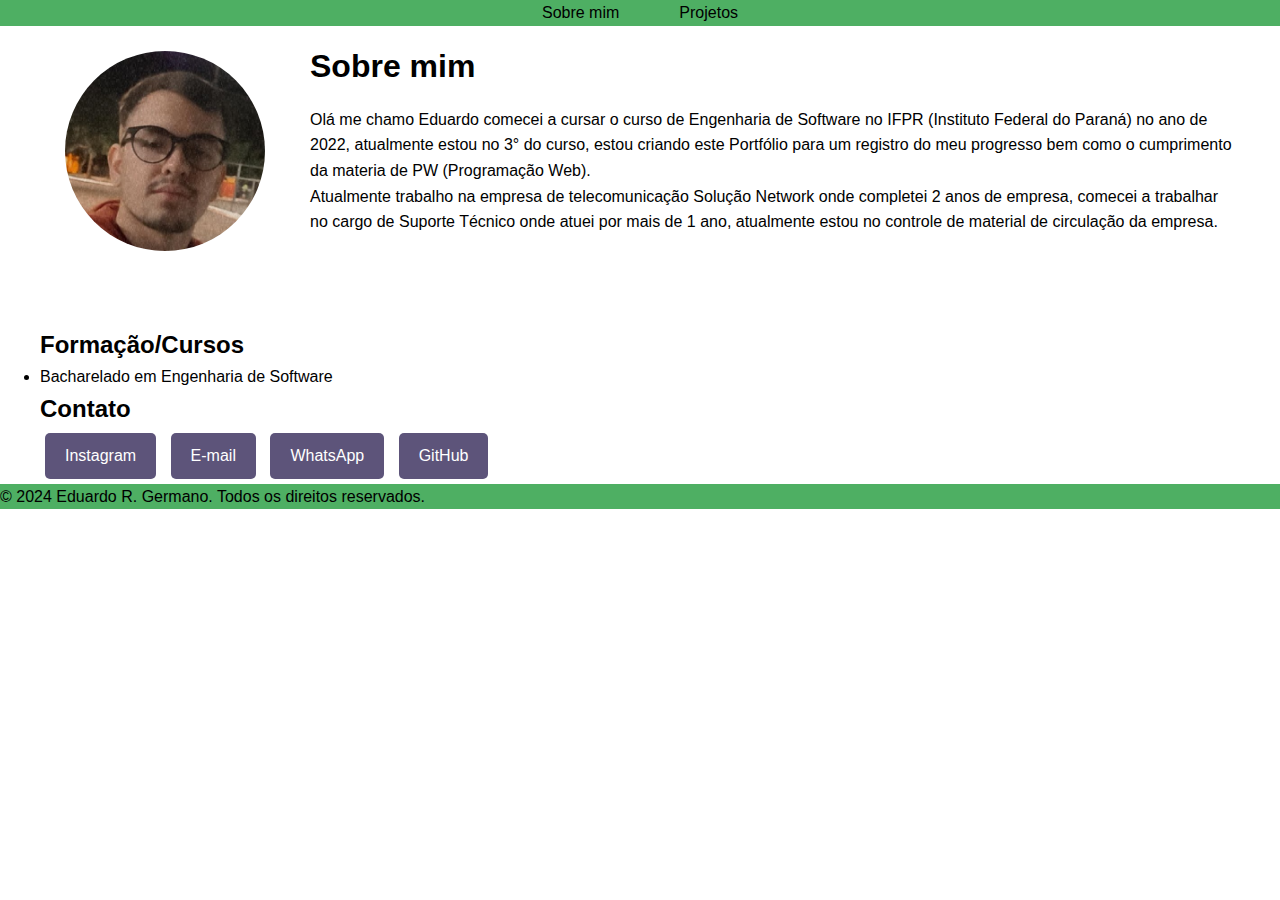
==== index.html @ c325f3ca "Add files via upload" ====
<!DOCTYPE html>
<html lang="en">
<head>
    <meta charset="UTF-8">
    <meta name="viewport" content="width=device-width, initial-scale=1.0">
    <meta name="description"
        content="Portfólio de Eduardo Roberto Germano, um aluno de Engenharia de Software. Confira meus projetos e como entrar em contato.">
    <meta name="keywords" content="desenvolvedor web, portfólio, projetos web, formação em programação">
    <meta name="author" content="Eduardo Roberto Germano">
    <!-- Open Graph / Facebook -->
    <meta property="og:title" content="Portfólio - Desenvolvimento Web">
    <meta property="og:description" content="Portfólio de Eduardo R. Germano, desenvolvedor web.">
    <meta property="og:image" content="URL_da_Imagem_de_Destaque">
    <meta property="og:url" content="URL_da_Página">

    <!-- Twitter -->
    <meta name="twitter:title" content="Portfólio - Desenvolvimento Web">
    <meta name="twitter:description" content="Portfólio de Eduardo R. Germano, desenvolvedor web.">
    <meta name="twitter:image" content="URL_da_Imagem_de_Destaque">
    <meta name="twitter:card" content="summary_large_image">

    <link href="style.css" rel="stylesheet" />
    <title>Portfólio Eduardo</title>
</head>
<body>
    <header class="site-header">
        <div class="container">
            <nav class="main-navigation">
                <ul>
                    <li><a href="index.html">Sobre mim</a></li>
                    <li><a href="projetos.html">Projetos</a></li>
                </ul>
            </nav>
        </div>
    </header>
    <main class="container-index">
        <section class="clearfix">
            <img class="container-img" src="Img/perfil.jpg" alt="Minha foto!" />
            <h1>Sobre mim</h1>
            <p>Olá me chamo Eduardo comecei a cursar o curso de Engenharia de Software no IFPR (Instituto
                Federal do Paraná) no ano de 2022, atualmente estou no 3° do curso, estou criando este Portfólio
                para um registro do meu progresso bem como o cumprimento da materia de PW (Programação Web).</p>
            <p>Atualmente trabalho na empresa de telecomunicação Solução Network onde completei 2 anos de
                empresa, comecei a trabalhar no cargo de Suporte Técnico onde atuei por mais de 1 ano, atualmente
                estou no controle de material de circulação da empresa.</p>
        </section>

        <section id="formacao" class="section">
            <h2>Formação/Cursos</h2>
            <ul>
                <li>Bacharelado em Engenharia de Software</li>
            </ul>
        </section>

        <section id="contato" class="container section">
            <h2>Contato</h2>
            <div class="contact-info">
                <a href="https://instagram.com/du_germano" target="_blank" rel="noopener noreferrer">Instagram</a>
                <a href="eduardor.germano@hotmail.com">E-mail</a>
                <a href="https://wa.me/44991066610" target="_blank" rel="noopener noreferrer">WhatsApp</a>
                <a href="https://github.com/EduardorGermano" target="_blank" rel="noopener noreferrer">GitHub</a>
            </div>
        </section>
    </main>

    <footer class="site-footer">
        <div class="container">
            <p>&copy; 2024 Eduardo R. Germano. Todos os direitos reservados.</p>
        </div>
    </footer>
</body>
</html>
---- style.css ----
@import url(variable.css);

*, *::before, *::after {
    margin: 0;
    padding: 0;
}

body {
    font-family: 'Segoe UI', Tahoma, Geneva, Verdana, sans-serif;
    line-height: 1.6;
    background-color: white;
    color: black;
}

h1{
    padding: 15px;
}

.container-index {
    max-width: 1200px;
    margin: auto;
}

.site-header, .site-footer {
    background-color: #4eaf63;
    color: rgb(0, 0, 0);
}

.main-navigation ul {
    display: flex;
    justify-content: center;
    list-style-type: none;
}

.main-navigation li {
    margin: 0 15px;
}

.main-navigation a {
    color: rgb(0, 0, 0);
    text-decoration: none;
    transition: background-color 0.3s;
}

.main-navigation a:hover {
    background-color: #5d547a;
    border-radius: 3px;
}

.profile-pic {
    float: left;
    width: 150px;
    height: 150px;
    border-radius: 50%;
    margin-right: 20px;
    object-fit: cover;
}

.project-grid {
    padding: 50px;
    display: grid;
    gap: 20px;
    grid-template-columns: repeat(auto-fit, minmax(300px, 1fr));
}

.contact-info a {
    margin-top: 1px;
    display: inline-block;
    background-color: #5d547a;
    color: white;
    padding: 10px 20px;
    margin: 5px;
    border-radius: 5px;
    text-decoration: none;
    transition: background-color 0.3s;
}

.contact-info a:hover {
    background-color: #c5bce4;
}

.main-navigation li {
    padding: 0 15px;
}

.container-img {
    padding: 25px;
    float: left;
    width: 200px;
    height: 200px;
    border-radius: 50%;
    object-fit: cover;
    margin-right: 20px;
    animation: fadeIn 2s ease-in-out;
}
.container-img2 {
    padding: 25px;
    float: left;
    width: 100px;
    height: 100px;
    border-radius: 50%;
    object-fit: cover;
    margin-right: 20px;
    animation: fadeIn 2s ease-in-out;
}

.container {
    height: auto;
    width: 100vw;
    display: flex;
    flex-direction: column;
    justify-content: space-evenly;
    transition: background-color 0, 3s;
}

.card-container {
    border-bottom: 3px solid;
    background-color: #4eaf63;
    padding: 0px;
    margin: 25px;
    display: flex;
    border-radius: 50px;
    align-items: center;
    width: 90%;
    box-shadow: 0 0 15px #383838;
}

.card-container:hover {
    background-color: #2f7e40;
}

.clearfix::after {
    padding: 25px;
    content: "";
    clear: both;
    display: table;
}

@media screen and (max-with: 768px){
    .main-navigation ul{
        flex-direction: column;
    }
    .main-navigation li{
        margin-bottom: 10px;
        font-size: large;
    }
    .profile-pic{
        float: none;
        display: block;
        margin: 0 auto;
    }
}

@keyframes fadeIn {
    from{ opacity: 0;}
    to{opacity: 1;}
    
}
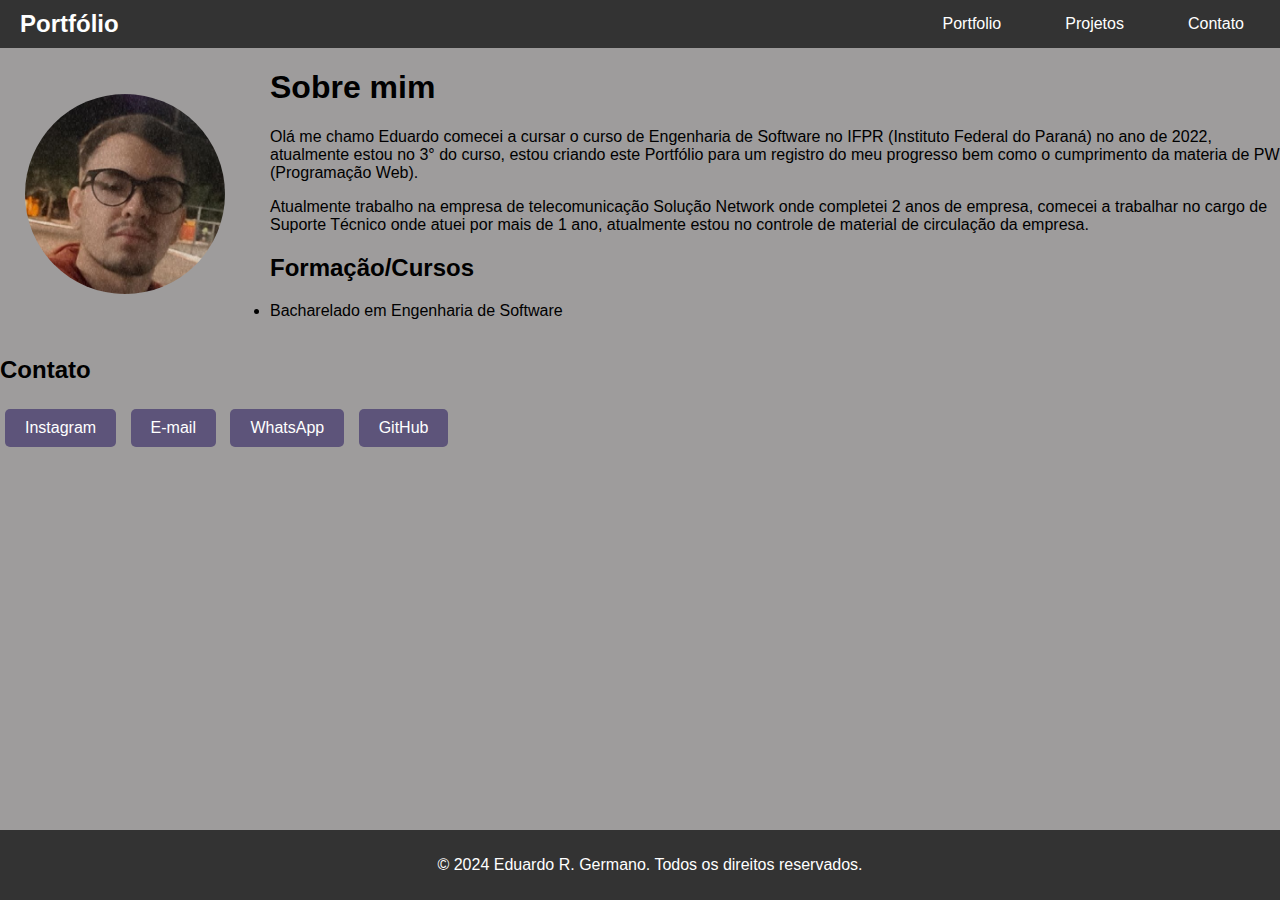
==== commit 0e6ee13d: "Correção de todo o projeto" ====
--- a/index.html
+++ b/index.html
@@ -3,8 +3,7 @@
 <head>
     <meta charset="UTF-8">
     <meta name="viewport" content="width=device-width, initial-scale=1.0">
-    <meta name="description"
-        content="Portfólio de Eduardo Roberto Germano, um aluno de Engenharia de Software. Confira meus projetos e como entrar em contato.">
+    <meta name="description" content="Portfólio de Eduardo Roberto Germano, um aluno de Engenharia de Software. Confira meus projetos e como entrar em contato.">
     <meta name="keywords" content="desenvolvedor web, portfólio, projetos web, formação em programação">
     <meta name="author" content="Eduardo Roberto Germano">
     <!-- Open Graph / Facebook -->
@@ -24,17 +23,18 @@
 </head>
 <body>
     <header class="site-header">
-        <div class="container">
-            <nav class="main-navigation">
-                <ul>
-                    <li><a href="index.html">Sobre mim</a></li>
-                    <li><a href="projetos.html">Projetos</a></li>
-                </ul>
-            </nav>
-        </div>
+        <nav class="navbar">
+            <div class="logo">Portfólio</div>
+            <div class="menu-toggle" onclick="toggleMenu()">&#9776;</div>
+            <ul class="nav-links">
+                <li><a href="index.html">Portfolio</a></li>
+                <li><a href="projetos.html">Projetos</a></li>
+                <li><a href="contato.html">Contato</a></li>
+            </ul>
+        </nav>
     </header>
-    <main class="container-index">
-        <section class="clearfix">
+    <main class="main">
+        <section>
             <img class="container-img" src="Img/perfil.jpg" alt="Minha foto!" />
             <h1>Sobre mim</h1>
             <p>Olá me chamo Eduardo comecei a cursar o curso de Engenharia de Software no IFPR (Instituto
@@ -45,17 +45,17 @@
                 estou no controle de material de circulação da empresa.</p>
         </section>
 
-        <section id="formacao" class="section">
+        <section>
             <h2>Formação/Cursos</h2>
             <ul>
                 <li>Bacharelado em Engenharia de Software</li>
             </ul>
         </section>
 
-        <section id="contato" class="container section">
+        <section class="container section">
             <h2>Contato</h2>
             <div class="contact-info">
-                <a href="https://instagram.com/du_germano" target="_blank" rel="noopener noreferrer">Instagram</a>
+                <a href="https://instagram.com/dudu_germano" target="_blank" rel="noopener noreferrer">Instagram</a>
                 <a href="eduardor.germano@hotmail.com">E-mail</a>
                 <a href="https://wa.me/44991066610" target="_blank" rel="noopener noreferrer">WhatsApp</a>
                 <a href="https://github.com/EduardorGermano" target="_blank" rel="noopener noreferrer">GitHub</a>
@@ -68,5 +68,11 @@
             <p>&copy; 2024 Eduardo R. Germano. Todos os direitos reservados.</p>
         </div>
     </footer>
+    <script>
+        function toggleMenu() {
+            const navLinks = document.querySelector('.nav-links');
+            navLinks.classList.toggle('active');
+        }
+    </script>
 </body>
-</html>+</html>
--- a/style.css
+++ b/style.css
@@ -1,66 +1,98 @@
-@import url(variable.css);
+html, body {
+    margin: 0;
+    padding: 0;
+    height: 100%;
+}
 
-*, *::before, *::after {
+body {
+    display: flex;
+    flex-direction: column;
+    margin: 0;
+    font-family: Arial, sans-serif;
+    background-color: #9e9c9c;
+}
+
+header {
+    background-color: #333;
+    color: white;
+    padding: 10px 20px;
+    width: 100%;
+    box-sizing: border-box;
+}
+
+.navbar {
+    display: flex;
+    justify-content: space-between;
+    align-items: center;
+    flex-wrap: wrap;
+}
+
+.logo {
+    color: #fff;
+    font-size: 1.5rem;
+    font-weight: bold;
+}
+
+.menu-toggle {
+    display: none;
+    font-size: 2rem;
+    color: #fff;
+    cursor: pointer;
+}
+
+.nav-links {
+    list-style: none;
+    display: flex;
     margin: 0;
     padding: 0;
 }
 
-body {
-    font-family: 'Segoe UI', Tahoma, Geneva, Verdana, sans-serif;
-    line-height: 1.6;
-    background-color: white;
-    color: black;
+.nav-links li {
+    margin-left: 2rem;
 }
 
-h1{
-    padding: 15px;
+.nav-links a {
+    color: #fff;
+    text-decoration: none;
+    padding: 0.5rem 1rem;
 }
 
-.container-index {
-    max-width: 1200px;
-    margin: auto;
+.nav-links a:hover {
+    background-color: #fff;
+    color: #333;
+    border-radius: 5px;
 }
 
-.site-header, .site-footer {
-    background-color: #4eaf63;
-    color: rgb(0, 0, 0);
+.container-img {
+    padding: 25px;
+    float: left;
+    width: 200px;
+    height: 200px;
+    border-radius: 50%;
+    object-fit: cover;
+    margin-right: 20px;
+    animation: fadeIn 2s ease-in-out;
 }
 
-.main-navigation ul {
-    display: flex;
-    justify-content: center;
-    list-style-type: none;
+.main {
+    flex: 1; /* Adiciona flex-grow para o main */
 }
 
-.main-navigation li {
-    margin: 0 15px;
+footer {
+    background-color: #333;
+    color: white;
+    text-align: center;
+    padding: 10px;
+    width: 100%;
 }
 
-.main-navigation a {
-    color: rgb(0, 0, 0);
-    text-decoration: none;
-    transition: background-color 0.3s;
-}
-
-.main-navigation a:hover {
-    background-color: #5d547a;
-    border-radius: 3px;
-}
-
-.profile-pic {
-    float: left;
-    width: 150px;
-    height: 150px;
-    border-radius: 50%;
-    margin-right: 20px;
-    object-fit: cover;
-}
-
-.project-grid {
-    padding: 50px;
-    display: grid;
-    gap: 20px;
-    grid-template-columns: repeat(auto-fit, minmax(300px, 1fr));
+.container {
+    height: auto;
+    width: 100vw;
+    display: flex;
+    flex-direction: column;
+    justify-content: space-evenly;
+    transition: background-color 0, 3s;
 }
 
 .contact-info a {
@@ -75,24 +107,17 @@
     transition: background-color 0.3s;
 }
 
-.contact-info a:hover {
-    background-color: #c5bce4;
+.card-container {
+    border-bottom: 3px solid;
+    padding: 0px;
+    margin: 25px;
+    display: flex;
+    border-radius: 50px;
+    align-items: center;
+    width: 90%;
+    box-shadow: 0 0 15px #383838;
 }
 
-.main-navigation li {
-    padding: 0 15px;
-}
-
-.container-img {
-    padding: 25px;
-    float: left;
-    width: 200px;
-    height: 200px;
-    border-radius: 50%;
-    object-fit: cover;
-    margin-right: 20px;
-    animation: fadeIn 2s ease-in-out;
-}
 .container-img2 {
     padding: 25px;
     float: left;
@@ -104,55 +129,31 @@
     animation: fadeIn 2s ease-in-out;
 }
 
-.container {
-    height: auto;
-    width: 100vw;
-    display: flex;
-    flex-direction: column;
-    justify-content: space-evenly;
-    transition: background-color 0, 3s;
-}
+@media (max-width: 768px) {
+    .menu-toggle {
+        display: block;
+    }
 
-.card-container {
-    border-bottom: 3px solid;
-    background-color: #4eaf63;
-    padding: 0px;
-    margin: 25px;
-    display: flex;
-    border-radius: 50px;
-    align-items: center;
-    width: 90%;
-    box-shadow: 0 0 15px #383838;
-}
+    .nav-links {
+        display: none;
+        flex-direction: column;
+        width: 100%;
+        background-color: #333;
+        position: absolute;
+        top: 60px;
+        left: 0;
+    }
 
-.card-container:hover {
-    background-color: #2f7e40;
-}
+    .nav-links.active {
+        display: flex;
+    }
 
-.clearfix::after {
-    padding: 25px;
-    content: "";
-    clear: both;
-    display: table;
-}
+    .nav-links li {
+        margin: 0;
+    }
 
-@media screen and (max-with: 768px){
-    .main-navigation ul{
-        flex-direction: column;
-    }
-    .main-navigation li{
-        margin-bottom: 10px;
-        font-size: large;
-    }
-    .profile-pic{
-        float: none;
-        display: block;
-        margin: 0 auto;
+    .nav-links a {
+        padding: 1rem;
+        text-align: center;
     }
 }
-
-@keyframes fadeIn {
-    from{ opacity: 0;}
-    to{opacity: 1;}
-    
-}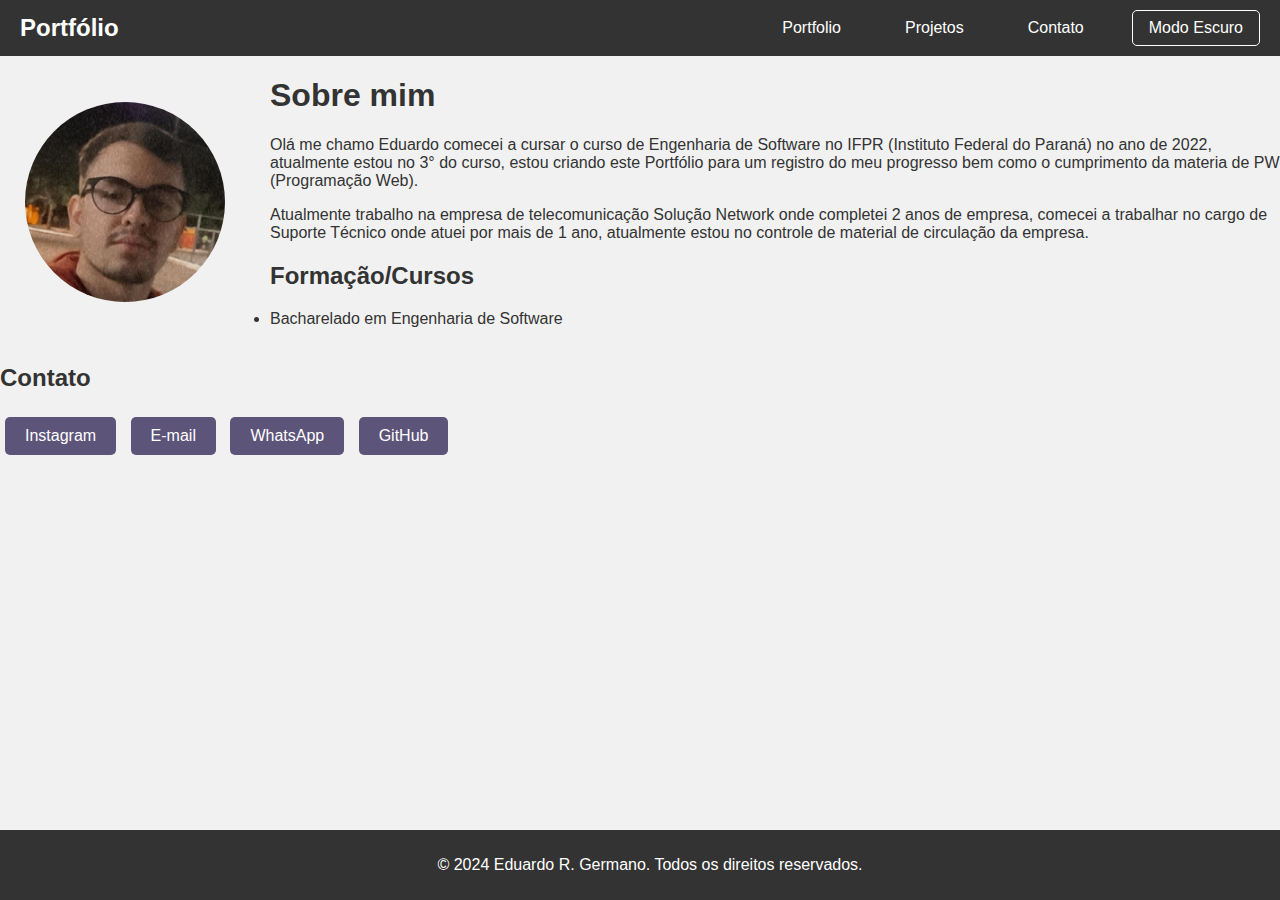
==== commit 8950d31d: "Implementação do modo claro e escuro" ====
--- a/index.html
+++ b/index.html
@@ -1,9 +1,11 @@
 <!DOCTYPE html>
 <html lang="en">
+
 <head>
     <meta charset="UTF-8">
     <meta name="viewport" content="width=device-width, initial-scale=1.0">
-    <meta name="description" content="Portfólio de Eduardo Roberto Germano, um aluno de Engenharia de Software. Confira meus projetos e como entrar em contato.">
+    <meta name="description"
+        content="Portfólio de Eduardo Roberto Germano, um aluno de Engenharia de Software. Confira meus projetos e como entrar em contato.">
     <meta name="keywords" content="desenvolvedor web, portfólio, projetos web, formação em programação">
     <meta name="author" content="Eduardo Roberto Germano">
     <!-- Open Graph / Facebook -->
@@ -18,9 +20,10 @@
     <meta name="twitter:image" content="URL_da_Imagem_de_Destaque">
     <meta name="twitter:card" content="summary_large_image">
 
-    <link href="style.css" rel="stylesheet" />
+    <link href="css/style.css" rel="stylesheet" />
     <title>Portfólio Eduardo</title>
 </head>
+
 <body>
     <header class="site-header">
         <nav class="navbar">
@@ -30,6 +33,7 @@
                 <li><a href="index.html">Portfolio</a></li>
                 <li><a href="projetos.html">Projetos</a></li>
                 <li><a href="contato.html">Contato</a></li>
+                <button id="theme-toggle">Modo Escuro</button>
             </ul>
         </nav>
     </header>
@@ -37,10 +41,10 @@
         <section>
             <img class="container-img" src="Img/perfil.jpg" alt="Minha foto!" />
             <h1>Sobre mim</h1>
-            <p>Olá me chamo Eduardo comecei a cursar o curso de Engenharia de Software no IFPR (Instituto
+            <p class="p-introducao">Olá me chamo Eduardo comecei a cursar o curso de Engenharia de Software no IFPR (Instituto
                 Federal do Paraná) no ano de 2022, atualmente estou no 3° do curso, estou criando este Portfólio
                 para um registro do meu progresso bem como o cumprimento da materia de PW (Programação Web).</p>
-            <p>Atualmente trabalho na empresa de telecomunicação Solução Network onde completei 2 anos de
+            <p class="p-introducao">Atualmente trabalho na empresa de telecomunicação Solução Network onde completei 2 anos de
                 empresa, comecei a trabalhar no cargo de Suporte Técnico onde atuei por mais de 1 ano, atualmente
                 estou no controle de material de circulação da empresa.</p>
         </section>
@@ -73,6 +77,34 @@
             const navLinks = document.querySelector('.nav-links');
             navLinks.classList.toggle('active');
         }
+        function toggleTheme() {
+            const currentTheme = document.body.classList.contains('dark-mode') ? 'dark' : 'light';
+            if (currentTheme === 'dark') {
+                document.body.classList.remove('dark-mode');
+                document.body.classList.add('light-mode');
+                localStorage.setItem('theme', 'light');
+                document.getElementById('theme-toggle').textContent = 'Modo Escuro'; // Atualiza o texto
+            } else {
+                document.body.classList.remove('light-mode');
+                document.body.classList.add('dark-mode');
+                localStorage.setItem('theme', 'dark');
+                document.getElementById('theme-toggle').textContent = 'Modo Claro'; // Atualiza o texto
+            }
+        }
+
+        document.addEventListener('DOMContentLoaded', () => {
+            const savedTheme = localStorage.getItem('theme');
+            if (savedTheme === 'dark') {
+                document.body.classList.add('dark-mode');
+                document.getElementById('theme-toggle').textContent = 'Modo Claro'; // Atualiza o texto ao carregar
+            } else {
+                document.body.classList.add('light-mode');
+                document.getElementById('theme-toggle').textContent = 'Modo Escuro'; // Atualiza o texto ao carregar
+            }
+        });
+
+        document.getElementById('theme-toggle').addEventListener('click', toggleTheme);
     </script>
 </body>
-</html>
+
+</html>--- a/css/style.css
+++ b/css/style.css
@@ -0,0 +1,221 @@
+html, body {
+    margin: 0;
+    padding: 0;
+    height: 100%;
+}
+
+body {
+    display: flex;
+    flex-direction: column;
+    margin: 0;
+    font-family: Arial, sans-serif;
+    background-color: #9e9c9c;
+    transition: background-color 0.3s, color 0.3s;
+}
+
+body.light-mode {
+    background-color: #f1f1f1;
+    color: #333;
+}
+
+
+body.dark-mode {
+    background-color: #7a7a7a;
+    color: #333;
+}
+
+
+header {
+    background-color: #333;
+    color: white;
+    padding: 10px 20px;
+    width: 100%;
+    box-sizing: border-box;
+}
+
+.navbar {
+    display: flex;
+    justify-content: space-between;
+    align-items: center;
+    flex-wrap: wrap;
+}
+
+.logo {
+    color: #fff;
+    font-size: 1.5rem;
+    font-weight: bold;
+}
+
+.menu-toggle {
+    display: none;
+    font-size: 2rem;
+    color: #fff;
+    cursor: pointer;
+}
+
+.nav-links {
+    list-style: none;
+    display: flex;
+    margin: 0;
+    padding: 0;
+    align-items: center;
+}
+
+.nav-links li {
+    margin-left: 2rem;
+}
+
+.nav-links a {
+    color: #fff;
+    text-decoration: none;
+    padding: 0.5rem 1rem;
+}
+
+.nav-links a:hover {
+    background-color: #fff;
+    color: #333;
+    border-radius: 5px;
+}
+
+#theme-toggle {
+    background: none;
+    border: 1px solid #fff;
+    color: #fff;
+    padding: 0.5rem 1rem;
+    cursor: pointer;
+    font-size: 1rem;
+    border-radius: 5px;
+    transition: background-color 0.3s, color 0.3s;
+    margin-left: 2rem;
+}
+
+#theme-toggle:hover {
+    background-color: #fff;
+    color: #333;
+}
+
+.container-img {
+    padding: 25px;
+    float: left;
+    width: 200px;
+    height: 200px;
+    border-radius: 50%;
+    object-fit: cover;
+    margin-right: 20px;
+    animation: fadeIn 2s ease-in-out;
+}
+
+.main {
+    flex: 1;
+}
+
+footer {
+    background-color: #333;
+    color: white;
+    text-align: center;
+    padding: 10px;
+    width: 100%;
+}
+
+.container {
+    height: auto;
+    width: 100vw;
+    display: flex;
+    flex-direction: column;
+    justify-content: space-evenly;
+    transition: background-color 0.3s;
+}
+
+.contact-info a {
+    margin-top: 1px;
+    display: inline-block;
+    background-color: #5d547a;
+    color: white;
+    padding: 10px 20px;
+    margin: 5px;
+    border-radius: 5px;
+    text-decoration: none;
+    transition: background-color 0.3s;
+}
+
+.card-container {
+    border-bottom: 3px solid;
+    padding: 0px;
+    margin: 25px;
+    display: flex;
+    border-radius: 50px;
+    align-items: center;
+    width: 90%;
+    box-shadow: 0 0 15px #383838;
+}
+
+.container-img2 {
+    padding: 25px;
+    float: left;
+    width: 100px;
+    height: 100px;
+    border-radius: 50%;
+    object-fit: cover;
+    margin-right: 20px;
+    animation: fadeIn 2s ease-in-out;
+}
+
+#theme-toggle {
+    background: none;
+    border: 1px solid #fff;
+    color: #fff;
+    padding: 0.5rem 1rem;
+    cursor: pointer;
+    font-size: 1rem;
+    border-radius: 5px;
+    transition: background-color 0.3s, color 0.3s;
+    margin-left: 2rem;
+}
+
+#theme-toggle:hover {
+    background-color: #fff;
+    color: #333;
+}
+
+@media (max-width: 768px) {
+    .menu-toggle {
+        display: block;
+    }
+
+    .p-introducao {
+        font-size: 20px;
+        margin: 10px;
+        text-align: justify;
+    }
+
+    .nav-links {
+        display: none;
+        flex-direction: column;
+        width: 100%;
+        background-color: #333;
+        position: absolute;
+        top: 60px;
+        left: 0;
+    }
+
+    .nav-links.active {
+        display: flex;
+    }
+
+    .nav-links li {
+        margin-left: 0;
+        margin-bottom: 1rem;
+        
+    }
+
+    .nav-links a {
+        padding: 1rem;
+        text-align: center;
+    }
+
+    #theme-toggle {
+        margin-left: 0;
+        margin-bottom: 1rem;
+        
+    }
+}